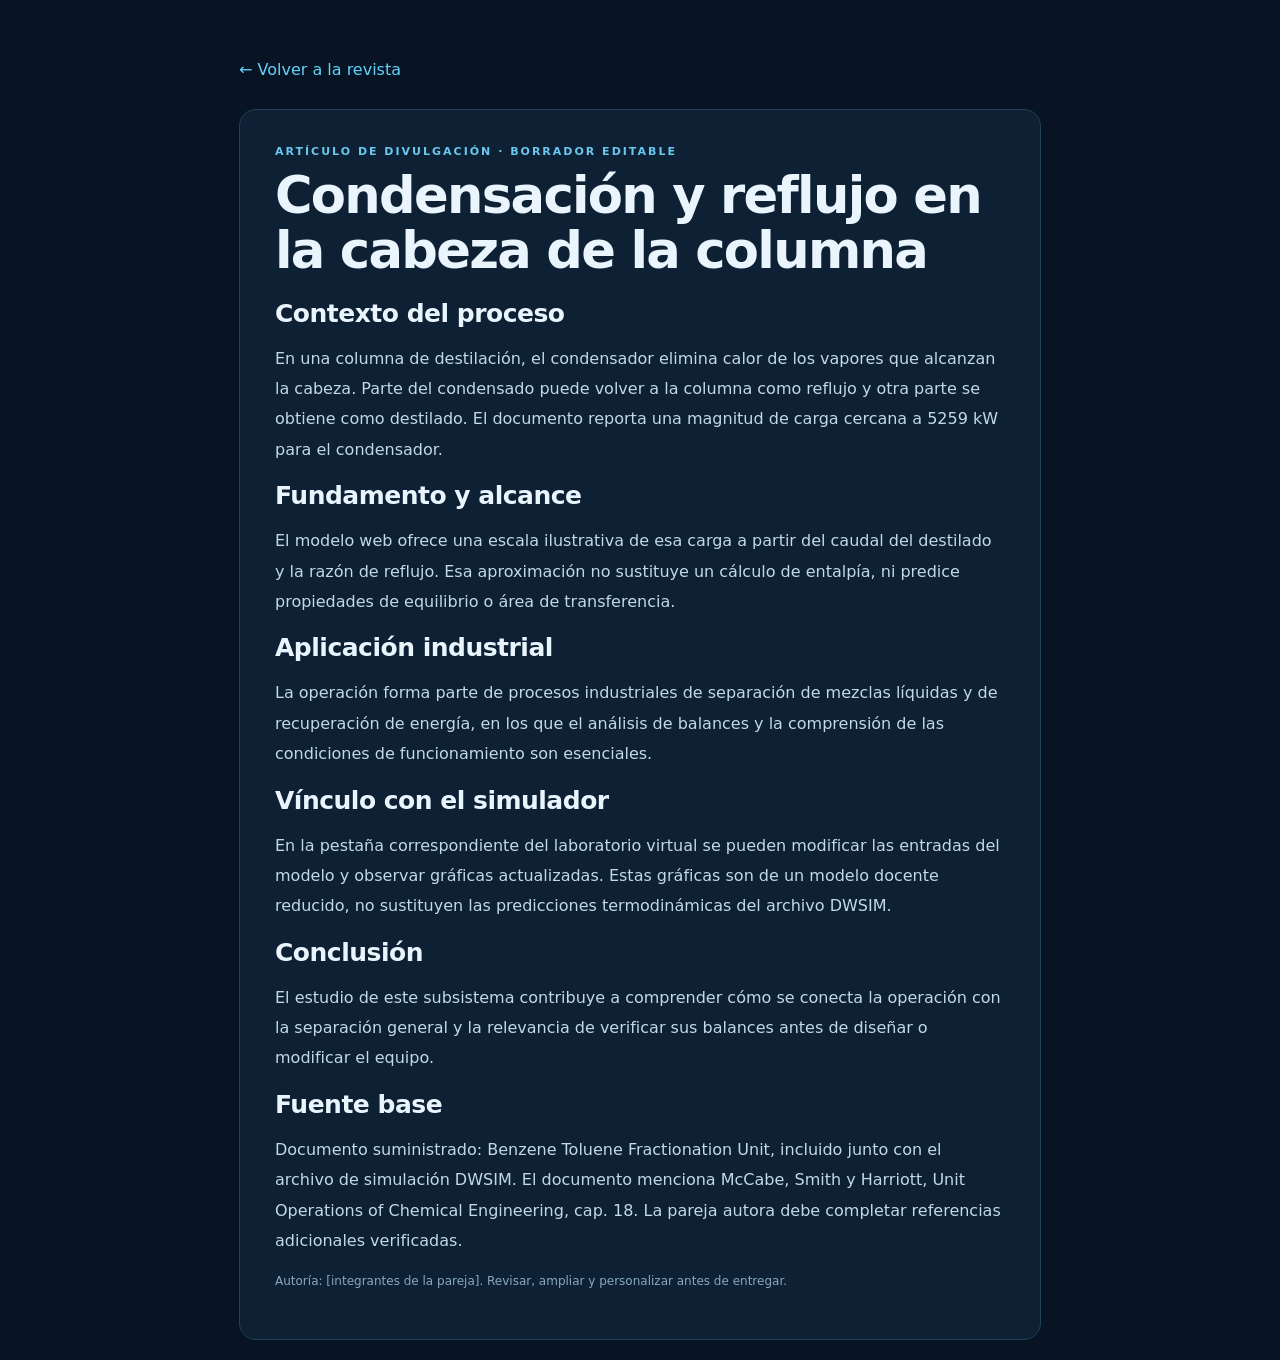
==== articulos/condensador.html @ 38422812 "Add files via upload" ====
<!doctype html><html lang="es"><head><meta charset="utf-8"><meta name="viewport" content="width=device-width,initial-scale=1"><title>Condensación y reflujo en la cabeza de la columna — BT-Lab</title><link rel="stylesheet" href="../src/style.css"></head><body><main style="max-width:850px;padding-top:60px"><a href="../index.html#revista" style="color:#62d3fa">← Volver a la revista</a><article class="panel" style="margin-top:30px;padding:35px"><p class="eyebrow">ARTÍCULO DE DIVULGACIÓN · BORRADOR EDITABLE</p><h1>Condensación y reflujo en la cabeza de la columna</h1><h2>Contexto del proceso</h2><p style="line-height:1.9;color:#c1d9e8">En una columna de destilación, el condensador elimina calor de los vapores que alcanzan la cabeza. Parte del condensado puede volver a la columna como reflujo y otra parte se obtiene como destilado. El documento reporta una magnitud de carga cercana a 5259 kW para el condensador.</p><h2>Fundamento y alcance</h2><p style="line-height:1.9;color:#c1d9e8">El modelo web ofrece una escala ilustrativa de esa carga a partir del caudal del destilado y la razón de reflujo. Esa aproximación no sustituye un cálculo de entalpía, ni predice propiedades de equilibrio o área de transferencia.</p><h2>Aplicación industrial</h2><p style="line-height:1.9;color:#c1d9e8">La operación forma parte de procesos industriales de separación de mezclas líquidas y de recuperación de energía, en los que el análisis de balances y la comprensión de las condiciones de funcionamiento son esenciales.</p><h2>Vínculo con el simulador</h2><p style="line-height:1.9;color:#c1d9e8">En la pestaña correspondiente del laboratorio virtual se pueden modificar las entradas del modelo y observar gráficas actualizadas. Estas gráficas son de un modelo docente reducido, no sustituyen las predicciones termodinámicas del archivo DWSIM.</p><h2>Conclusión</h2><p style="line-height:1.9;color:#c1d9e8">El estudio de este subsistema contribuye a comprender cómo se conecta la operación con la separación general y la relevancia de verificar sus balances antes de diseñar o modificar el equipo.</p><h2>Fuente base</h2><p style="line-height:1.9;color:#c1d9e8">Documento suministrado: <em>Benzene Toluene Fractionation Unit</em>, incluido junto con el archivo de simulación DWSIM. El documento menciona McCabe, Smith y Harriott, <em>Unit Operations of Chemical Engineering</em>, cap. 18. La pareja autora debe completar referencias adicionales verificadas.</p><p class="footnote">Autoría: [integrantes de la pareja]. Revisar, ampliar y personalizar antes de entregar.</p></article></main></body></html>
---- src/style.css ----
:root{font-family:Inter,ui-sans-serif,system-ui,-apple-system,Segoe UI,sans-serif;color:#e9f4fc;background:#081423;font-synthesis:none}*{box-sizing:border-box}html{scroll-behavior:smooth}body{margin:0}button,input{font:inherit}a{color:inherit;text-decoration:none}button{cursor:pointer}.top{height:76px;border-bottom:1px solid #23405b;display:flex;align-items:center;justify-content:space-between;padding:0 max(30px,calc((100vw - 1200px)/2));background:#0a1c30;position:sticky;top:0;z-index:10;gap:16px}.brand{display:flex;align-items:center;gap:12px;font-size:21px;font-weight:850;line-height:1}.brand small{display:block;color:#7792aa;font-size:8px;letter-spacing:2px;margin-top:8px}.logo{background:#42bfe9;color:#052235;border-radius:10px;padding:12px}.accent,.hero h1 span{color:#62d3fa}.top nav{display:flex;gap:27px;font-size:13px;color:#c3d6e6}.top nav a:hover{color:#62d3fa}.pill{border:1px solid #2d6077;border-radius:25px;color:#82cfe4;padding:10px 15px;font-size:11px}main{max-width:1200px;margin:auto;padding:0 24px}.hero{display:grid;grid-template-columns:1.4fr 1fr;gap:56px;padding:64px 6px 45px;align-items:center}.eyebrow{color:#6ac7ee;font-size:11px;font-weight:750;letter-spacing:2px;margin:0 0 10px}h1{font-size:clamp(34px,4vw,54px);line-height:1.08;letter-spacing:-1.7px;margin:8px 0 20px}h2{font-size:25px;letter-spacing:-.5px;margin:0}h3{font-size:17px;margin:0 0 16px}.hero p:not(.eyebrow){line-height:1.75;color:#a8bfd2;font-size:15px;max-width:600px}.actions{display:flex;gap:12px;margin-top:24px;flex-wrap:wrap}.primary,.secondary{padding:12px 19px;border-radius:9px;border:1px solid #31516d;font-size:13px;font-weight:700}.primary{background:#41bde5;color:#062238;border:none}.secondary{background:#10283f;color:#b7d7e8}.primary:hover{background:#81dafa}.secondary:hover{background:#173c59}.summary,.panel{background:#0d2034;border:1px solid #234059;border-radius:17px}.summary{padding:28px}.summary small{letter-spacing:1.5px;color:#8bb4cd;font-weight:700}.numbers{display:grid;grid-template-columns:1fr 1fr;gap:28px;margin-top:23px}.numbers div{display:flex;flex-direction:column;gap:5px}.numbers strong{color:#62d3fa;font-size:30px}.numbers span{font-size:12px;color:#a4bfd0}.panel{margin:20px 0;padding:27px}.sectionhead{display:flex;justify-content:space-between;align-items:center;margin-bottom:23px;gap:20px}.hint,.footnote{color:#8aa9bd;font-size:12px;line-height:1.6}.flowwrap{overflow:auto;background:#07192b;border:1px solid #234159;border-radius:12px}#flowsheet{width:100%;min-width:850px;height:auto;display:block}#flowsheet .unit{cursor:pointer}#flowsheet .unit rect{fill:#12334c;stroke:#448eb0;stroke-width:2}#flowsheet .unit:hover rect{stroke:#7ee9ff;fill:#194862}#flowsheet .unit text{fill:#ebf7ff;font-size:15px;text-anchor:middle;font-weight:750;pointer-events:none}#flowsheet .unit .small{fill:#9cd2e7;font-weight:500;font-size:12px}#flowsheet .stream{fill:#bedbea;font-size:12px}.tabs{display:flex;flex-wrap:wrap;gap:8px;margin-bottom:25px}.tabs button{border:1px solid #294b66;background:#102940;color:#a7c4d7;padding:11px 13px;border-radius:9px;font-size:12px}.tabs button.selected{background:#247da9;color:white;border-color:#45bdeb}.simgrid{display:grid;grid-template-columns:360px 1fr;gap:35px}.subdesc{color:#a7c0d2;line-height:1.65;font-size:13px}.controls{display:grid;gap:16px;margin-top:22px}.field{display:block}.field span{display:flex;justify-content:space-between;color:#d6e9f5;font-size:12px;margin-bottom:8px}.field b{color:#72d4fc;font-weight:600}.field input{width:100%;accent-color:#51c5e9}.field input[type=number]{background:#071b2b;color:#f0f9ff;border:1px solid #31546f;border-radius:7px;padding:9px 10px}.resultgrid{display:grid;grid-template-columns:repeat(3,minmax(0,1fr));gap:12px;margin-bottom:21px}.result{background:#102a40;border:1px solid #244760;padding:15px;border-radius:10px;min-height:93px}.result small{display:block;color:#9bbace;font-size:11px;margin-bottom:10px}.result strong{font-size:23px;color:#79d8fa;word-break:break-word}.result em{display:block;font-style:normal;color:#8eacc0;font-size:11px;margin-top:4px}.alert{min-height:20px;margin-top:18px;font-size:12px;line-height:1.5;color:#ffbd80}.alert.ok{color:#80dabc}#chart{width:100%;background:#081a2d;border:1px solid #24415e;border-radius:12px;display:block}.articles{display:grid;grid-template-columns:repeat(5,1fr);gap:12px}.article{background:#102a40;border:1px solid #25465c;border-radius:11px;padding:19px;display:flex;flex-direction:column;gap:10px}.article small{color:#69d2f6;font-size:11px}.article h3{font-size:16px;line-height:1.35;margin:0}.article p{font-size:12px;color:#aec6d7;line-height:1.6;flex:1}.article a{color:#73d5f9;font-size:12px;font-weight:700}.docgrid{display:grid;grid-template-columns:1fr 1fr;gap:20px}.docgrid>div{background:#10283d;padding:19px;border-radius:10px}.docgrid p{color:#aac1d2;line-height:1.65;font-size:13px}footer{text-align:center;padding:34px 20px;color:#718da2;font-size:12px}@media(max-width:950px){.hero,.simgrid{grid-template-columns:1fr}.articles{grid-template-columns:repeat(2,1fr)}.top nav{gap:10px}.pill{display:none}}@media(max-width:600px){.top{padding:12px 16px;height:auto;align-items:flex-start}.top nav{flex-wrap:wrap;justify-content:flex-end;font-size:11px}main{padding:0 12px}.hero{padding:38px 4px 14px;gap:24px}.panel{padding:18px}.sectionhead{align-items:flex-start}.resultgrid{grid-template-columns:repeat(2,1fr)}.docgrid,.articles{grid-template-columns:1fr}h1{font-size:36px}}
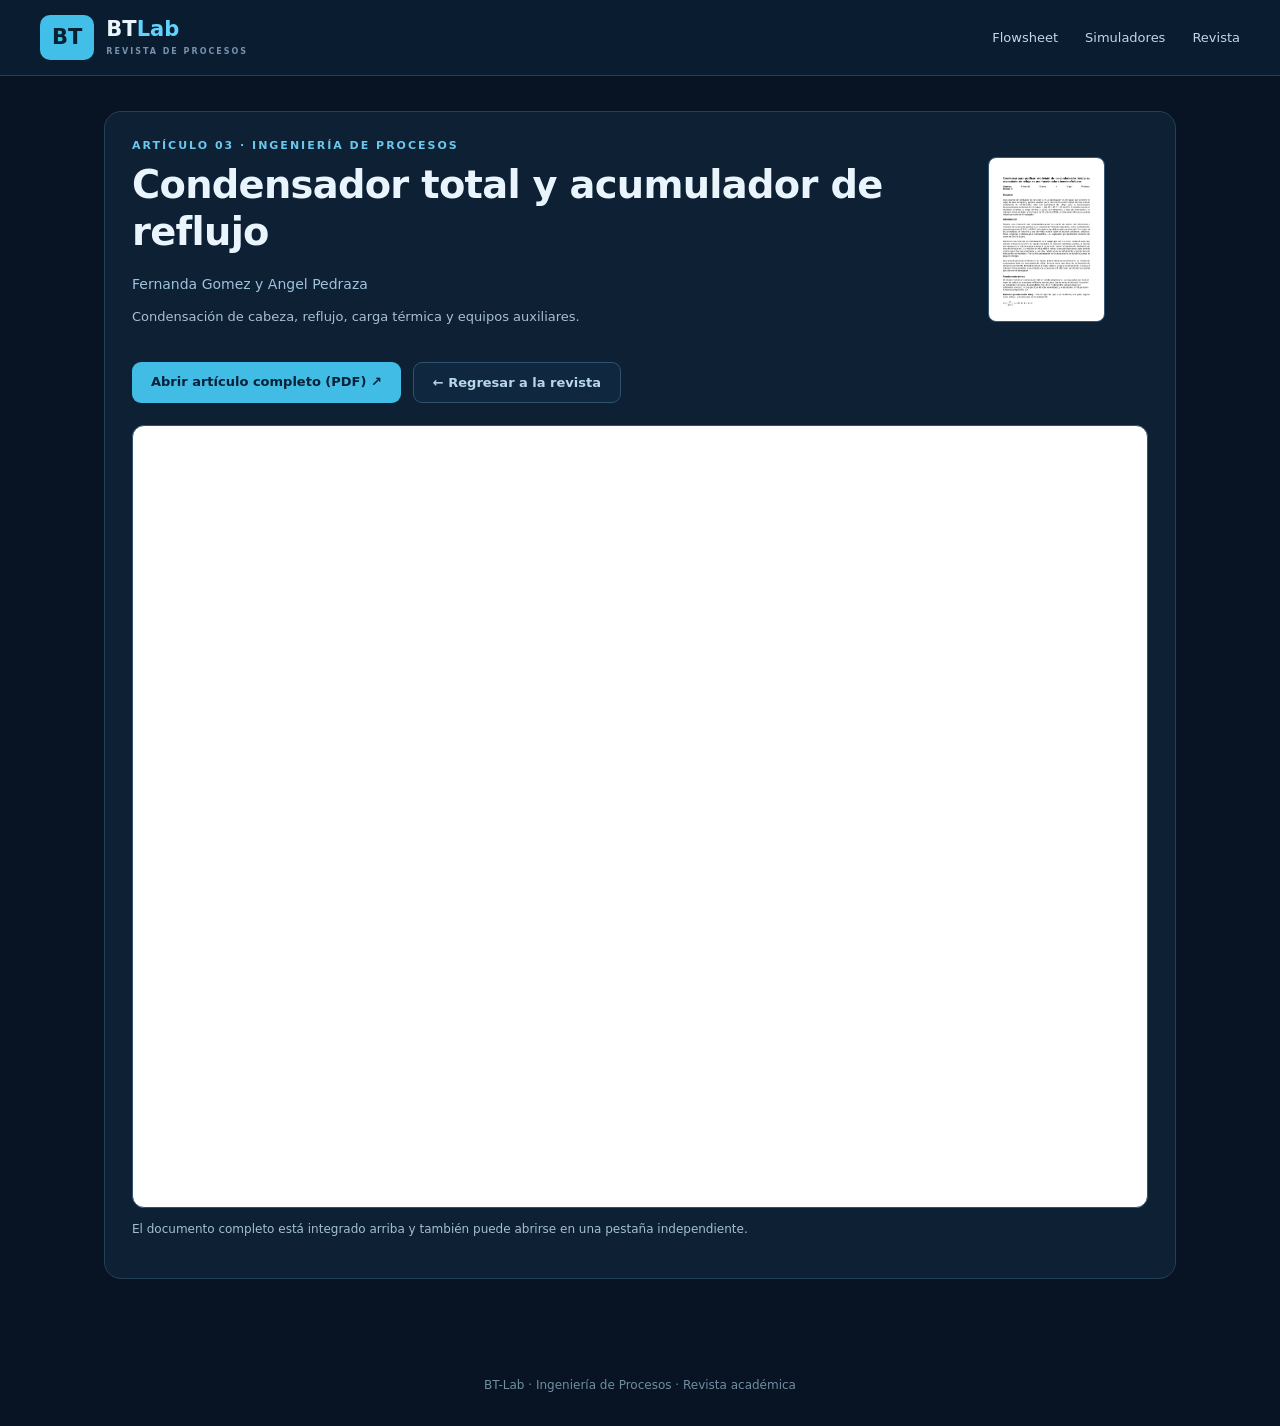
==== commit 8a02355a: "Add files via upload" ====
--- a/articulos/condensador.html
+++ b/articulos/condensador.html
@@ -1 +1 @@
-<!doctype html><html lang="es"><head><meta charset="utf-8"><meta name="viewport" content="width=device-width,initial-scale=1"><title>Condensación y reflujo en la cabeza de la columna — BT-Lab</title><link rel="stylesheet" href="../src/style.css"></head><body><main style="max-width:850px;padding-top:60px"><a href="../index.html#revista" style="color:#62d3fa">← Volver a la revista</a><article class="panel" style="margin-top:30px;padding:35px"><p class="eyebrow">ARTÍCULO DE DIVULGACIÓN · BORRADOR EDITABLE</p><h1>Condensación y reflujo en la cabeza de la columna</h1><h2>Contexto del proceso</h2><p style="line-height:1.9;color:#c1d9e8">En una columna de destilación, el condensador elimina calor de los vapores que alcanzan la cabeza. Parte del condensado puede volver a la columna como reflujo y otra parte se obtiene como destilado. El documento reporta una magnitud de carga cercana a 5259 kW para el condensador.</p><h2>Fundamento y alcance</h2><p style="line-height:1.9;color:#c1d9e8">El modelo web ofrece una escala ilustrativa de esa carga a partir del caudal del destilado y la razón de reflujo. Esa aproximación no sustituye un cálculo de entalpía, ni predice propiedades de equilibrio o área de transferencia.</p><h2>Aplicación industrial</h2><p style="line-height:1.9;color:#c1d9e8">La operación forma parte de procesos industriales de separación de mezclas líquidas y de recuperación de energía, en los que el análisis de balances y la comprensión de las condiciones de funcionamiento son esenciales.</p><h2>Vínculo con el simulador</h2><p style="line-height:1.9;color:#c1d9e8">En la pestaña correspondiente del laboratorio virtual se pueden modificar las entradas del modelo y observar gráficas actualizadas. Estas gráficas son de un modelo docente reducido, no sustituyen las predicciones termodinámicas del archivo DWSIM.</p><h2>Conclusión</h2><p style="line-height:1.9;color:#c1d9e8">El estudio de este subsistema contribuye a comprender cómo se conecta la operación con la separación general y la relevancia de verificar sus balances antes de diseñar o modificar el equipo.</p><h2>Fuente base</h2><p style="line-height:1.9;color:#c1d9e8">Documento suministrado: <em>Benzene Toluene Fractionation Unit</em>, incluido junto con el archivo de simulación DWSIM. El documento menciona McCabe, Smith y Harriott, <em>Unit Operations of Chemical Engineering</em>, cap. 18. La pareja autora debe completar referencias adicionales verificadas.</p><p class="footnote">Autoría: [integrantes de la pareja]. Revisar, ampliar y personalizar antes de entregar.</p></article></main></body></html>+<!doctype html><html lang="es"><head><meta charset="utf-8"><meta name="viewport" content="width=device-width,initial-scale=1"><title>Módulo 03 | Condensador total y acumulador de reflujo · BT-Lab</title><link rel="stylesheet" href="../src/style.css"><style>main{max-width:1120px}.publication{margin:35px 0 65px}.publication-head{display:grid;grid-template-columns:minmax(0,1fr) 160px;gap:24px;align-items:center}.publication h1{font-size:clamp(26px,3vw,39px);line-height:1.22;letter-spacing:-.7px}.publication .meta{color:#9ec2d9;font-size:14px}.pubactions{display:flex;flex-wrap:wrap;gap:12px;margin:22px 0}.pdfview{display:block;width:100%;height:min(87vh,1050px);min-height:580px;border:1px solid #31516d;border-radius:12px;background:#fff}.cover{height:165px;max-width:140px;object-fit:cover;object-position:top;border:1px solid #345875;border-radius:8px}.note{font-size:12px;color:#a3bfd2;line-height:1.6}@media(max-width:650px){.publication-head{grid-template-columns:1fr}.cover{display:none}.pdfview{min-height:450px;height:75vh}}</style></head><body><header class="top"><a class="brand" href="../index.html#inicio"><span class="logo">BT</span><span>BT<span class="accent">Lab</span><small>REVISTA DE PROCESOS</small></span></a><nav><a href="../index.html#inicio">Flowsheet</a><a href="../index.html#simulacion">Simuladores</a><a href="../index.html#revista">Revista</a></nav></header><main><div class="publication panel"><div class="publication-head"><div><p class="eyebrow">ARTÍCULO 03 · INGENIERÍA DE PROCESOS</p><h1>Condensador total y acumulador de reflujo</h1><p class="meta">Fernanda Gomez y Angel Pedraza</p><p class="subdesc">Condensación de cabeza, reflujo, carga térmica y equipos auxiliares.</p></div><img class="cover" src="originales/portada_03.png" alt="Portada del artículo 03"></div><div class="pubactions"><a class="primary" href="originales/modulo_03.pdf" target="_blank" rel="noopener">Abrir artículo completo (PDF) ↗</a><a class="secondary" href="../index.html#revista">← Regresar a la revista</a></div><iframe class="pdfview" src="originales/modulo_03.pdf#view=FitH" title="Artículo completo: Condensador total y acumulador de reflujo"></iframe><p class="note">El documento completo está integrado arriba y también puede abrirse en una pestaña independiente.</p></div></main><footer>BT-Lab · Ingeniería de Procesos · Revista académica</footer></body></html>
